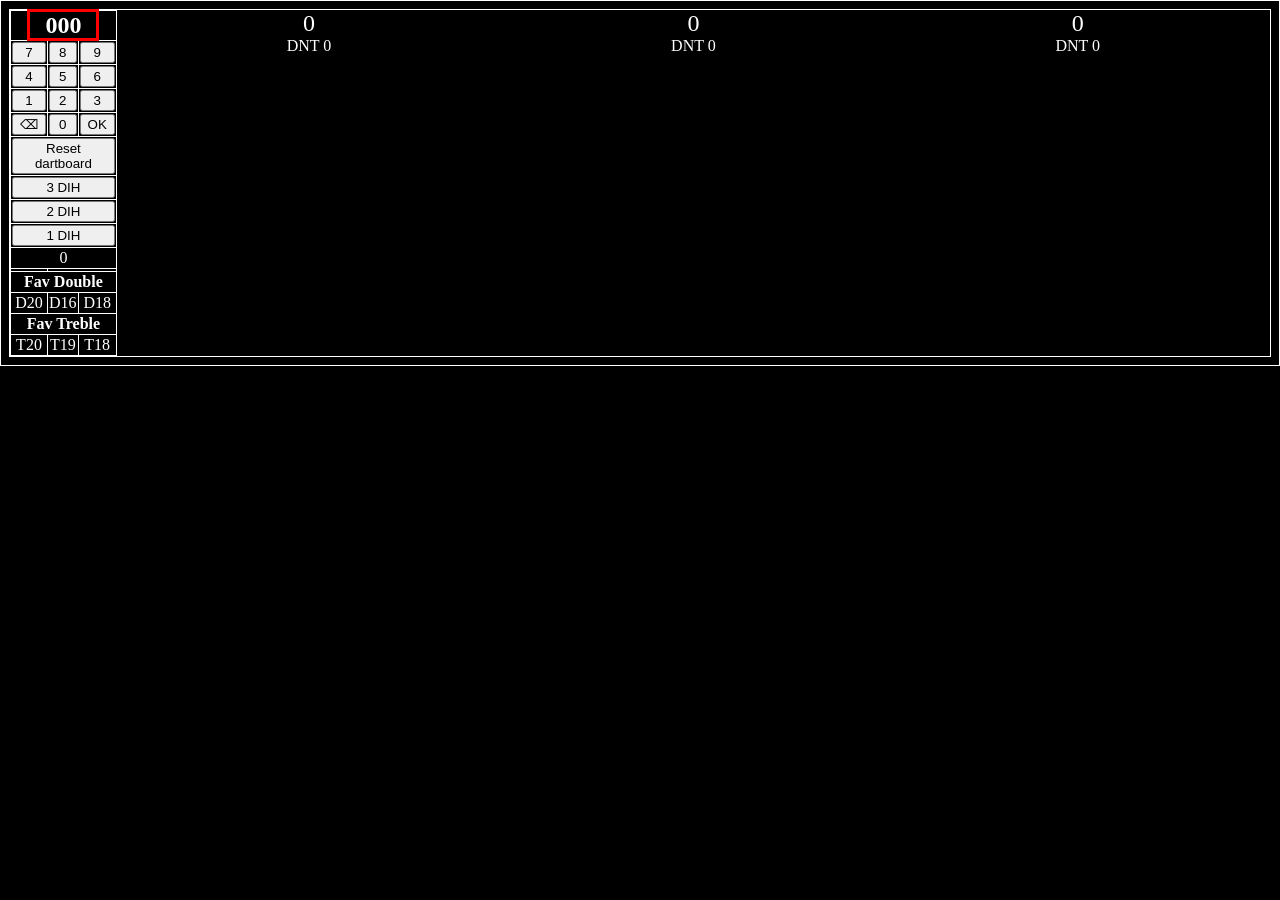
==== index.html @ 611ef543 "init" ====
<!DOCTYPE html>
<html>
	<head>
		<title>Jay's d3 dartboard</title>
		<link rel="stylesheet" type="text/css" href="css/01main.css">
		<script src="d3/d3.min.js"></script>
		<meta charset="utf-8">
		<meta name="viewport" content="width=device-width, initial-scale=0.9">
	</head>

	<body id="bod">
	<!--
		- numpad
		- reset button

		- score display
		- dih display
		- dartboard (3 dih)
		- finTable (3 dih)

		- score display
		- dih display
		- dartboard (2 dih)
		- finTable (2 dih)

		- score display
		- dih display
		- dartboard (1 dih)
		- finTable (1 dih)
	-->

	<!-- -->
		<div class="pageWrapper">
		<!-- flex vertical -->

			<div class="scrWrp" >
			<!-- flex vertical -->

				<table class="numPadTable" id="numpad">
					<tr>
						<th class="np" colspan=3><span class="sb scoreFont" id="sb">000</span></th>
					</tr>

					<tr class="numpad_top" >
						<td><button class="numpad_button" onclick="numPadInput(7)">7</button></td>
						<td><button class="numpad_button" onclick="numPadInput(8)">8</button></td>
						<td><button class="numpad_button" onclick="numPadInput(9)">9</button></td>
					</tr>

					<tr class="numpad_mddl" >
						<td><button class="numpad_button" onclick="numPadInput(4)">4</button></td>
						<td><button class="numpad_button" onclick="numPadInput(5)">5</button></td>
						<td><button class="numpad_button" onclick="numPadInput(6)">6</button></td>
					</tr>

					<tr class="numpad_bttm" >
						<td><button class="numpad_button" onclick="numPadInput(1)">1</button></td>
						<td><button class="numpad_button" onclick="numPadInput(2)">2</button></td>
						<td><button class="numpad_button" onclick="numPadInput(3)">3</button></td>
					</tr>

					<tr class="numpad_last" >
						<td><button class="numpad_button" onclick="numPadInput('d')">&#9003</button></td>
						<td><button class="numpad_button" onclick="numPadInput(0)">0</button></td>
						<td><button class="numpad_button" onclick="getNDPData()" class="getNDP">OK</button></td>
					</tr>

					<tr>
						<td colspan="3">
							<button id="btnShowNormal" onclick="createDBforTarget('mySVGdartBoardDart1'),createDBforTarget('mySVGdartBoardDart2'),createDBforTarget('mySVGdartBoardDart3')"> Reset dartboard</button>
						</td>
					</tr>
					<tr>
						<td colspan="3">
							<button id="btnDart1" class="dihBttn" onclick="setDIH(3)"> 3 DIH </button>

						</td>
					</tr>
					<tr>
						<td colspan="3">
							<button id="btnDart1" class="dihBttn" onclick="setDIH(2)"> 2 DIH </button>
						</td>
					</tr>
					<tr>
						<td colspan="3">
							<button id="btnDart1" class="dihBttn" onclick="setDIH(1)"> 1 DIH </button>
						</td>
					</tr>

					<tr>
						<td colspan="3">
							<span id="scrFinal">0</span>
						</td>
					</tr>

					<tr>
						<td>
							<div>
								<tr>
									<th colspan=3>Fav Double</th>
								</tr>
								<tr>
									<td id=favD1 >Fav Double 1</td>
									<td id=favD2 >Fav Double 2</td>
									<td id=favD3 >Fav Double 3</td>
								</tr>
								<tr>
									<th colspan=3>Fav Treble</th>
								</tr>
								<tr>
									<td id=favT1 >Fav Treble 1</td>
									<td id=favT2 >Fav Treble 2</td>
									<td id=favT3 >Fav Treble 3</td>
								</tr>
							</div>
						</td>
					</tr>

				</table>

			</div>

			<div class="dbWrp">
				<div style="top:1px;">
					<span id="scrBfrDart1" class="scoreFont">0</span>
				</div>
				<div id="mySVGdartBoardDart1"></div>
				<div>
					<span id="segD1">DNT</span>
					<span id="valD1">0</span>
					<span id="scrAftrDart1"></span>
				</div>
				<div id="finTableDart1">
					<table class="finTableDart1"></table>
				</div>
			</div>

			<div class="dbWrp">
				<div style="top:1px;">
					<span id="scrBfrDart2" class="scoreFont">0</span>
				</div>
				<div id="mySVGdartBoardDart2"></div>
				<div>
					<span id="segD2">DNT</span>
					<span id="valD2">0</span>
					<span id="scrAftrDart2"></span>
				</div>
				<div id="finTableDart2">
					<table class="finTableDart2"></table>
				</div>
			</div>

			<div class="dbWrp">
				<div style="top:1px;">
					<span id="scrBfrDart3" class="scoreFont">0</span>
				</div>
				<div id="mySVGdartBoardDart3"></div>
				<div>
					<span id="segD3">DNT</span>
					<span id="valD3">0</span>
					<span id="scrAftrDart3"></span>
				</div>
				<div id="finTableDart3">
					<table class="finTableDart1"></table>
				</div>
			</div>

			<div id="msgCenter"></div>

		</div>

	</body>

</html>

<script type="text/javascript">
	let lr = '\n' ;

	const colorPairs =  [
		{ c1:"#FF00FF", c2: "#FF00FF" },
		{ c1:"#FF6633", c2: "#FF6633" },
		{ c1:"#FF9966", c2: "#FF9966" },
		{ c1:"#0066FF", c2: "#0066FF" },
		{ c1:"#00CCFF", c2: "#00CCFF" }
	];

	const dartColors = [
		"inherit",
		"#6600FF",
		"#6633FF",
		"#6666FF"
	];

	const ndpSeg = {
		SegId: "",
		NextDartsNeeded: 9,
		ScoreAfterDart: 501,
		NewColor: "#000000"
	}

	const favDbls = [
		{ seg:"D20", val: 40, favWeight:40 },
		{ seg:"D16", val: 32, favWeight:35 },
		{ seg:"D18", val: 36, favWeight:25 }
	];

	document.getElementById( 'favD1' ).innerText = favDbls[0].seg ;
	document.getElementById( 'favD2' ).innerText = favDbls[1].seg ;
	document.getElementById( 'favD3' ).innerText = favDbls[2].seg ;

	const favTrpls = [
		{ seg:"T20", val: 60, favWeight:40 },
		{ seg:"T19", val: 57, favWeight:50 },
		{ seg:"T18", val: 54, favWeight:10 }
	];

	document.getElementById( 'favT1' ).innerText = favTrpls[0].seg ;
	document.getElementById( 'favT2' ).innerText = favTrpls[1].seg ;
	document.getElementById( 'favT3' ).innerText = favTrpls[2].seg ;


	const clrArr = [
		"#006400",  /* DarkGreen	same darts needed 	*/
		"#00FF00",  /* lime			-1 darts needed 	*/
		"#FFAB00",  /* orange		+1 darts needed 	*/
		"#FF0000"   /* red 			bust ! 				*/
	];

	const finTableHdrs = [
		"Diff",
		"Dart 1",
		"Dart 2",
		"Dart 3"
	];

	const dbDivs = [
		"mySVGdartBoardDart1",
		"mySVGdartBoardDart2",
		"mySVGdartBoardDart3"
	];

	const scrBfrSpans = [
		'scrBfrDart1',
		'scrBfrDart2',
		'scrBfrDart3',
		'scrFinal'
	];

	const finTableIds = [
		'finTableDart0',
		'finTableDart1',
		'finTableDart2',
		'finTableDart3'
	];

	let ndpSegArray = [];
	let scores = [] ;
	let jsonSegArr = [] ;

	let numpadDiv 		= d3.select('#numpad') ;
	let cnst_SB_Element = document.getElementById('sb') ;
	let mySvgMsgCntr 	= d3.select("#msgCenter") ;
	let curMsgArr 		= d3.selectAll(".dbMsgGrp") ;

	cnst_SB = ()=>{ return parseInt( cnst_SB_Element.innerText ); }
	let dbSize 	= 300 ;
	let bodSize = document.getElementById("bod").offsetWidth ;
	if( parseInt(bodSize/4)){dbSize=parseInt(bodSize/4); }
	console.log( "bodSize:", bodSize, "dbSize:", dbSize, "dbSizeCalc:", parseInt( bodSize / 4 ) ) ;

	getDartVal = (dartNr)=>{
		let dvElements = [ "NA", "valD1", "valD2", "valD3" ] ;
		return parseInt( document.getElementById( dvElements[dartNr] ).innerText );
	}

	getSegVal = (dartNr)=>{
		let dvElements = [ "NA", "segD1", "segD2", "segD3" ] ;
		return document.getElementById( dvElements[dartNr] ).innerText;
	}

	getSBs = (dartNr)=>{
		return parseInt( document.getElementById( scrBfrSpans[dartNr] ).innerText ) ;
	}

	let scoresArrJsonPath 	= "data/scores.json" ;
	let segArrJsonPath 		= "data/jsonDartBoard102.json" ;

</script>

<script src="js/loadJsons.js"></script>

<script type="text/javascript">
	const allPromise = 	Promise.all([ getSegArrData(), getScoresData() ]) ;
	allPromise.then(
		( values )=>{
			jsonSegArr 	= values[0] ;
			scores 		= values[1] ;
			console.log(
				"allPromise.then >",
				"--values: ", 		values.length,
				"--jsonSegArr: ", 	jsonSegArr.length,
				"--scores: ", 		scores.length
	);})
	.catch(
		( error )=>{ console.log(error); }
	);

	segArrayMultiFilter = ( segMulti = 2 )=>{
		let fltrdArr = [];
		for(s=0;s<jsonSegArr.length;s++){ if( parseInt( jsonSegArr[s].SegMulti ) == segMulti ){ fltrdArr.push( jsonSegArr[s] );} }
		return fltrdArr ;
		/* console.log("segArrayMultiFilter| segMulti: ", segMulti, "fltrdArr: ", fltrdArr.length ) ; */
	}


</script>

<script src="js/dartBoard.js"></script>
<script src="js/ndp.js"></script>
<script src="js/allFinishes.js"></script>

<script type="text/javascript">
	updateScores = ()=>{
		// scrBfrSpans
		d1SB 	= cnst_SB() 	;
		d1val 	= getDartVal(1) ;
		document.getElementById( scrBfrSpans[0] ).innerText = d1SB.toString() ;

		d2SB 	= d1SB - d1val ;
		d2val 	= getDartVal(2) ;
		document.getElementById( scrBfrSpans[1] ).innerText = d2SB.toString() ;

		d3SB 	= d2SB - d2val ;
		d3val 	= getDartVal(3) ;
		document.getElementById( scrBfrSpans[2] ).innerText = d3SB.toString() ;

		dfinal = d3SB - d3val ;
		document.getElementById( scrBfrSpans[3] ).innerText = dfinal.toString() ;

		console.log("updateScores: 1: --SB: ", d1SB, "--val: ", d1val ) ;
		console.log("updateScores: 2: --SB: ", d2SB, "--val: ", d2val ) ;
		console.log("updateScores: 3: --SB: ", d3SB, "--val: ", d3val ) ;
		console.log("updateScores: final: --dfinal: ", dfinal ) ;
		loopThreeDarts(dfinal) ;
	}


</script>

<!--
	<div class="finBtnWrp">
		<button id="btnFinLstAll" onclick="makeFinList()"> Show finishes using favorite Doubles</button>
		<button id="btnFinLstFav" onclick="pathWithFav()"> Show finishes using favorite Triples</button>
	</div>
-->
---- css/01main.css ----
root,html,body,table, thead, tbody, tr, th, td{
	border: 			1px solid #FFFFFF !important;
	border-collapse: 	collapse !important;
	color: 				#FFFFFF !important;
	background-color: 	#000000 !important;
}

.biggerFont{ font-size: 0.75rem; 	}
.scoreFont{ font-size: 1.5rem; 		}

.pageWrapper{ 
	display: flex; 
	flex-direction: row; 
	text-align: center;
}

.scrWrp{ background-color: #000000; }

.scr_lbl{ 
	color: #FFFFFF;
	font-weight: bold;
}

#sb{ 
	color: #FFFFFF;
	font-weight: bold;
	text-align: center;
	border: 3px solid red;
	width: 100%;
	padding: 0px 15px 0px 15px;
}

.numPadTable{ 
	/* 
		height: 60%; 
		width: 100%; 
	*/
	z-index: 99; 
}

.numPadTable span{ 
	color: #FFFFFF;
	width: 100%;
	text-align: center;
}

.numPadTable td{ text-align: center; }

.numpad_button{ 
	height: 100%; 
	width: 100%; 
}

.dihBttn{
	height: 100%; 
	width: 100%; 	
}

.dbWrp{ 
	width: 45%; 
	min-width: 225px;
	height: 40%;
	min-height: 225px;
	margin-right: 0;
}

#mySVGdartBoard{ 
	width: 40%; 
	min-width: 200px;
	height: 40%;
	min-height: 200px;
	margin-right: 0;
}


.finTable > tr > td{
	background-color: #000000 !important;
	color: #FFFFFF !important;
}


/* 
	.finBtnWrp{ display: none; }
	#msgCenter{ display: none; }
	.dart1{	fill: "#6600FF";}
	.dart2{	fill: "#6633FF";}
	.dart3{	fill: "#6666FF";}
*/

#finTableDart1,#finTableDart2,#finTableDart3{
	margin-right: auto;
	margin-left: 33%;
}
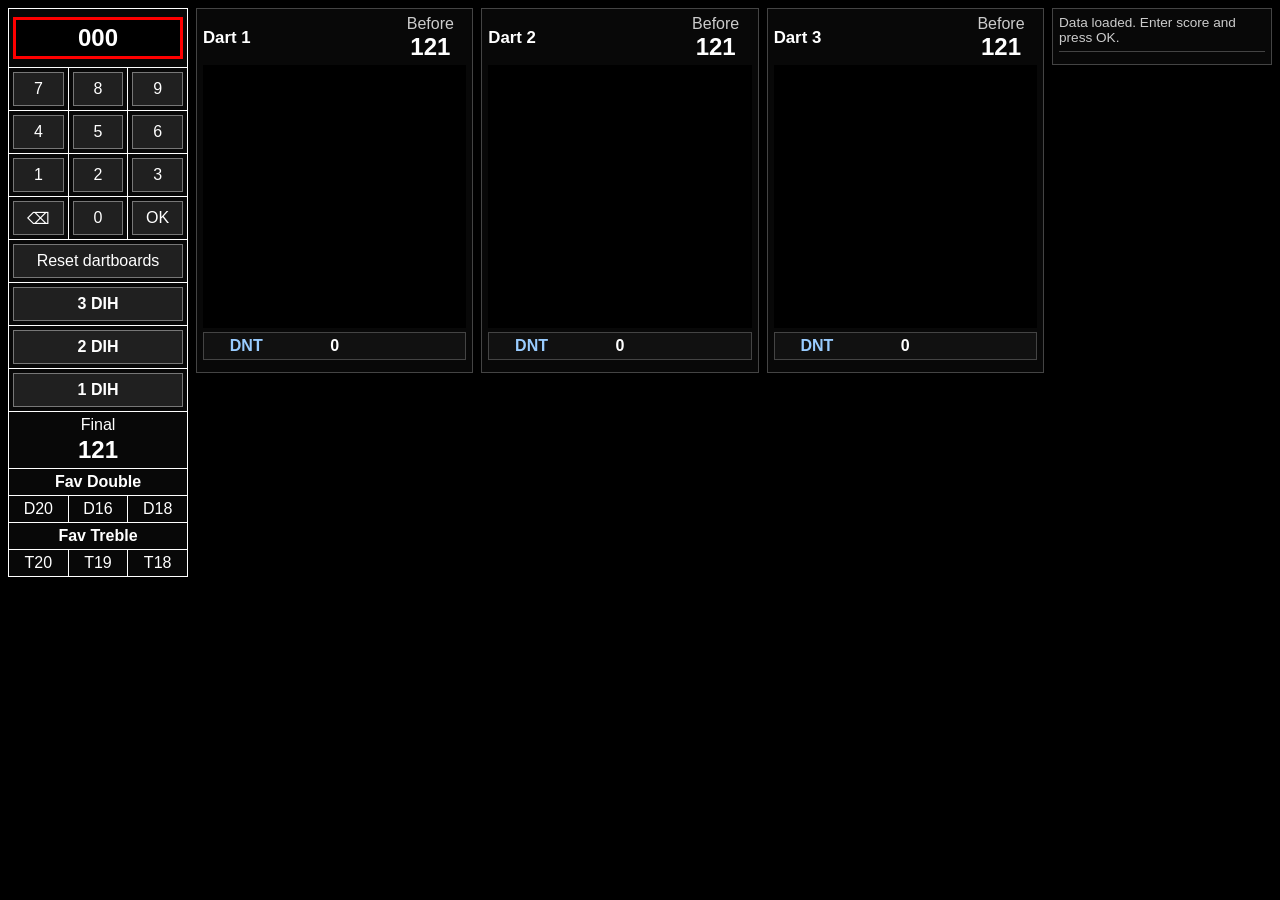
==== commit caaf1de6: "re-init for new AI assisted version" ====
--- a/index.html
+++ b/index.html
@@ -1,355 +1,173 @@
 <!DOCTYPE html>
-<html>
+<html lang = "en">
 	<head>
-		<title>Jay's d3 dartboard</title>
-		<link rel="stylesheet" type="text/css" href="css/01main.css">
-		<script src="d3/d3.min.js"></script>
-		<meta charset="utf-8">
-		<meta name="viewport" content="width=device-width, initial-scale=0.9">
+		<meta charset = "utf-8">
+		<meta name = "viewport" content = "width=device-width, initial-scale=1.0">
+		<title>DFC 1.0.1</title>
+		<!-- 2026-06-02 19h00 -->
+		<link rel = "stylesheet" type = "text/css" href = "DFC.css">
+		<script src = "appState.js" defer></script>
+		<script src = "checkoutEngine.js" defer></script>
+		<script src = "svgDartBoard.js" defer></script>
+		<script src = "ui.js" defer></script>
 	</head>
 
-	<body id="bod">
-	<!--
-		- numpad
-		- reset button
+	<body id = "pageBody">
+		<main class = "pageWrapper">
+			<section class = "controlPanel" aria-label = "Score controls">
+				<table class = "numPadTable" id = "numPad">
+					<thead>
+						<tr>
+							<th class = "scoreCell" colspan = "3">
+								<span class = "scoreFont" id = "scoreDisplay">000</span>
+							</th>
+						</tr>
+					</thead>
 
-		- score display
-		- dih display
-		- dartboard (3 dih)
-		- finTable (3 dih)
+					<tbody>
+						<tr>
+							<td><button class = "numPadButton" type = "button" data-numpad-value = "7">7</button></td>
+							<td><button class = "numPadButton" type = "button" data-numpad-value = "8">8</button></td>
+							<td><button class = "numPadButton" type = "button" data-numpad-value = "9">9</button></td>
+						</tr>
 
-		- score display
-		- dih display
-		- dartboard (2 dih)
-		- finTable (2 dih)
+						<tr>
+							<td><button class = "numPadButton" type = "button" data-numpad-value = "4">4</button></td>
+							<td><button class = "numPadButton" type = "button" data-numpad-value = "5">5</button></td>
+							<td><button class = "numPadButton" type = "button" data-numpad-value = "6">6</button></td>
+						</tr>
 
-		- score display
-		- dih display
-		- dartboard (1 dih)
-		- finTable (1 dih)
-	-->
+						<tr>
+							<td><button class = "numPadButton" type = "button" data-numpad-value = "1">1</button></td>
+							<td><button class = "numPadButton" type = "button" data-numpad-value = "2">2</button></td>
+							<td><button class = "numPadButton" type = "button" data-numpad-value = "3">3</button></td>
+						</tr>
 
-	<!-- -->
-		<div class="pageWrapper">
-		<!-- flex vertical -->
+						<tr>
+							<td><button class = "numPadButton" type = "button" data-numpad-value = "delete">&#9003;</button></td>
+							<td><button class = "numPadButton" type = "button" data-numpad-value = "0">0</button></td>
+							<td><button class = "numPadButton" type = "button" id = "btnScoreOk">OK</button></td>
+						</tr>
 
-			<div class="scrWrp" >
-			<!-- flex vertical -->
+						<tr>
+							<td colspan = "3">
+								<button class = "wideButton" type = "button" id = "btnResetBoards">Reset dartboards</button>
+							</td>
+						</tr>
 
-				<table class="numPadTable" id="numpad">
-					<tr>
-						<th class="np" colspan=3><span class="sb scoreFont" id="sb">000</span></th>
-					</tr>
+						<tr>
+							<td colspan = "3">
+								<button class = "wideButton dihButton" type = "button" id = "btnDih3" data-dih = "3">3 DIH</button>
+							</td>
+						</tr>
 
-					<tr class="numpad_top" >
-						<td><button class="numpad_button" onclick="numPadInput(7)">7</button></td>
-						<td><button class="numpad_button" onclick="numPadInput(8)">8</button></td>
-						<td><button class="numpad_button" onclick="numPadInput(9)">9</button></td>
-					</tr>
+						<tr>
+							<td colspan = "3">
+								<button class = "wideButton dihButton" type = "button" id = "btnDih2" data-dih = "2">2 DIH</button>
+							</td>
+						</tr>
 
-					<tr class="numpad_mddl" >
-						<td><button class="numpad_button" onclick="numPadInput(4)">4</button></td>
-						<td><button class="numpad_button" onclick="numPadInput(5)">5</button></td>
-						<td><button class="numpad_button" onclick="numPadInput(6)">6</button></td>
-					</tr>
+						<tr>
+							<td colspan = "3">
+								<button class = "wideButton dihButton" type = "button" id = "btnDih1" data-dih = "1">1 DIH</button>
+							</td>
+						</tr>
 
-					<tr class="numpad_bttm" >
-						<td><button class="numpad_button" onclick="numPadInput(1)">1</button></td>
-						<td><button class="numpad_button" onclick="numPadInput(2)">2</button></td>
-						<td><button class="numpad_button" onclick="numPadInput(3)">3</button></td>
-					</tr>
+						<tr>
+							<td colspan = "3">
+								<div class = "finalScoreBox">
+									<span>Final</span>
+									<span class = "scoreFont" id = "scoreFinal">0</span>
+								</div>
+							</td>
+						</tr>
 
-					<tr class="numpad_last" >
-						<td><button class="numpad_button" onclick="numPadInput('d')">&#9003</button></td>
-						<td><button class="numpad_button" onclick="numPadInput(0)">0</button></td>
-						<td><button class="numpad_button" onclick="getNDPData()" class="getNDP">OK</button></td>
-					</tr>
+						<tr>
+							<th colspan = "3">Fav Double</th>
+						</tr>
 
-					<tr>
-						<td colspan="3">
-							<button id="btnShowNormal" onclick="createDBforTarget('mySVGdartBoardDart1'),createDBforTarget('mySVGdartBoardDart2'),createDBforTarget('mySVGdartBoardDart3')"> Reset dartboard</button>
-						</td>
-					</tr>
-					<tr>
-						<td colspan="3">
-							<button id="btnDart1" class="dihBttn" onclick="setDIH(3)"> 3 DIH </button>
+						<tr>
+							<td id = "favD1">D20</td>
+							<td id = "favD2">D16</td>
+							<td id = "favD3">D18</td>
+						</tr>
 
-						</td>
-					</tr>
-					<tr>
-						<td colspan="3">
-							<button id="btnDart1" class="dihBttn" onclick="setDIH(2)"> 2 DIH </button>
-						</td>
-					</tr>
-					<tr>
-						<td colspan="3">
-							<button id="btnDart1" class="dihBttn" onclick="setDIH(1)"> 1 DIH </button>
-						</td>
-					</tr>
+						<tr>
+							<th colspan = "3">Fav Treble</th>
+						</tr>
 
-					<tr>
-						<td colspan="3">
-							<span id="scrFinal">0</span>
-						</td>
-					</tr>
+						<tr>
+							<td id = "favT1">T20</td>
+							<td id = "favT2">T19</td>
+							<td id = "favT3">T18</td>
+						</tr>
+					</tbody>
+				</table>
+			</section>
 
-					<tr>
-						<td>
-							<div>
-								<tr>
-									<th colspan=3>Fav Double</th>
-								</tr>
-								<tr>
-									<td id=favD1 >Fav Double 1</td>
-									<td id=favD2 >Fav Double 2</td>
-									<td id=favD3 >Fav Double 3</td>
-								</tr>
-								<tr>
-									<th colspan=3>Fav Treble</th>
-								</tr>
-								<tr>
-									<td id=favT1 >Fav Treble 1</td>
-									<td id=favT2 >Fav Treble 2</td>
-									<td id=favT3 >Fav Treble 3</td>
-								</tr>
-							</div>
-						</td>
-					</tr>
+			<section class = "boardsPanel" aria-label = "Dartboards">
+				<article class = "dartBoardCard" id = "dartCard1" data-dart-index = "0">
+					<header class = "dartBoardHeader">
+						<h2>Dart 1</h2>
+						<div class = "scoreBeforeBox">
+							<span>Before</span>
+							<span class = "scoreFont" id = "scoreBeforeDart1">0</span>
+						</div>
+					</header>
 
-				</table>
+					<div class = "dartBoardTarget" id = "dartBoard1" aria-label = "Dartboard for dart 1"></div>
 
-			</div>
+					<div class = "dartResultLine">
+						<span class = "segmentLabel" id = "segmentDart1">DNT</span>
+						<span class = "segmentValue" id = "valueDart1">0</span>
+						<span class = "scoreAfter" id = "scoreAfterDart1"></span>
+					</div>
 
-			<div class="dbWrp">
-				<div style="top:1px;">
-					<span id="scrBfrDart1" class="scoreFont">0</span>
-				</div>
-				<div id="mySVGdartBoardDart1"></div>
-				<div>
-					<span id="segD1">DNT</span>
-					<span id="valD1">0</span>
-					<span id="scrAftrDart1"></span>
-				</div>
-				<div id="finTableDart1">
-					<table class="finTableDart1"></table>
-				</div>
-			</div>
+					<div class = "finishTableWrapper" id = "finishTableDart1"></div>
+				</article>
 
-			<div class="dbWrp">
-				<div style="top:1px;">
-					<span id="scrBfrDart2" class="scoreFont">0</span>
-				</div>
-				<div id="mySVGdartBoardDart2"></div>
-				<div>
-					<span id="segD2">DNT</span>
-					<span id="valD2">0</span>
-					<span id="scrAftrDart2"></span>
-				</div>
-				<div id="finTableDart2">
-					<table class="finTableDart2"></table>
-				</div>
-			</div>
+				<article class = "dartBoardCard" id = "dartCard2" data-dart-index = "1">
+					<header class = "dartBoardHeader">
+						<h2>Dart 2</h2>
+						<div class = "scoreBeforeBox">
+							<span>Before</span>
+							<span class = "scoreFont" id = "scoreBeforeDart2">0</span>
+						</div>
+					</header>
 
-			<div class="dbWrp">
-				<div style="top:1px;">
-					<span id="scrBfrDart3" class="scoreFont">0</span>
-				</div>
-				<div id="mySVGdartBoardDart3"></div>
-				<div>
-					<span id="segD3">DNT</span>
-					<span id="valD3">0</span>
-					<span id="scrAftrDart3"></span>
-				</div>
-				<div id="finTableDart3">
-					<table class="finTableDart1"></table>
-				</div>
-			</div>
+					<div class = "dartBoardTarget" id = "dartBoard2" aria-label = "Dartboard for dart 2"></div>
 
-			<div id="msgCenter"></div>
+					<div class = "dartResultLine">
+						<span class = "segmentLabel" id = "segmentDart2">DNT</span>
+						<span class = "segmentValue" id = "valueDart2">0</span>
+						<span class = "scoreAfter" id = "scoreAfterDart2"></span>
+					</div>
 
-		</div>
+					<div class = "finishTableWrapper" id = "finishTableDart2"></div>
+				</article>
 
+				<article class = "dartBoardCard" id = "dartCard3" data-dart-index = "2">
+					<header class = "dartBoardHeader">
+						<h2>Dart 3</h2>
+						<div class = "scoreBeforeBox">
+							<span>Before</span>
+							<span class = "scoreFont" id = "scoreBeforeDart3">0</span>
+						</div>
+					</header>
+
+					<div class = "dartBoardTarget" id = "dartBoard3" aria-label = "Dartboard for dart 3"></div>
+
+					<div class = "dartResultLine">
+						<span class = "segmentLabel" id = "segmentDart3">DNT</span>
+						<span class = "segmentValue" id = "valueDart3">0</span>
+						<span class = "scoreAfter" id = "scoreAfterDart3"></span>
+					</div>
+
+					<div class = "finishTableWrapper" id = "finishTableDart3"></div>
+				</article>
+			</section>
+
+			<section class = "messagePanel" id = "messagePanel" aria-label = "Messages"></section>
+		</main>
 	</body>
-
-</html>
-
-<script type="text/javascript">
-	let lr = '\n' ;
-
-	const colorPairs =  [
-		{ c1:"#FF00FF", c2: "#FF00FF" },
-		{ c1:"#FF6633", c2: "#FF6633" },
-		{ c1:"#FF9966", c2: "#FF9966" },
-		{ c1:"#0066FF", c2: "#0066FF" },
-		{ c1:"#00CCFF", c2: "#00CCFF" }
-	];
-
-	const dartColors = [
-		"inherit",
-		"#6600FF",
-		"#6633FF",
-		"#6666FF"
-	];
-
-	const ndpSeg = {
-		SegId: "",
-		NextDartsNeeded: 9,
-		ScoreAfterDart: 501,
-		NewColor: "#000000"
-	}
-
-	const favDbls = [
-		{ seg:"D20", val: 40, favWeight:40 },
-		{ seg:"D16", val: 32, favWeight:35 },
-		{ seg:"D18", val: 36, favWeight:25 }
-	];
-
-	document.getElementById( 'favD1' ).innerText = favDbls[0].seg ;
-	document.getElementById( 'favD2' ).innerText = favDbls[1].seg ;
-	document.getElementById( 'favD3' ).innerText = favDbls[2].seg ;
-
-	const favTrpls = [
-		{ seg:"T20", val: 60, favWeight:40 },
-		{ seg:"T19", val: 57, favWeight:50 },
-		{ seg:"T18", val: 54, favWeight:10 }
-	];
-
-	document.getElementById( 'favT1' ).innerText = favTrpls[0].seg ;
-	document.getElementById( 'favT2' ).innerText = favTrpls[1].seg ;
-	document.getElementById( 'favT3' ).innerText = favTrpls[2].seg ;
-
-
-	const clrArr = [
-		"#006400",  /* DarkGreen	same darts needed 	*/
-		"#00FF00",  /* lime			-1 darts needed 	*/
-		"#FFAB00",  /* orange		+1 darts needed 	*/
-		"#FF0000"   /* red 			bust ! 				*/
-	];
-
-	const finTableHdrs = [
-		"Diff",
-		"Dart 1",
-		"Dart 2",
-		"Dart 3"
-	];
-
-	const dbDivs = [
-		"mySVGdartBoardDart1",
-		"mySVGdartBoardDart2",
-		"mySVGdartBoardDart3"
-	];
-
-	const scrBfrSpans = [
-		'scrBfrDart1',
-		'scrBfrDart2',
-		'scrBfrDart3',
-		'scrFinal'
-	];
-
-	const finTableIds = [
-		'finTableDart0',
-		'finTableDart1',
-		'finTableDart2',
-		'finTableDart3'
-	];
-
-	let ndpSegArray = [];
-	let scores = [] ;
-	let jsonSegArr = [] ;
-
-	let numpadDiv 		= d3.select('#numpad') ;
-	let cnst_SB_Element = document.getElementById('sb') ;
-	let mySvgMsgCntr 	= d3.select("#msgCenter") ;
-	let curMsgArr 		= d3.selectAll(".dbMsgGrp") ;
-
-	cnst_SB = ()=>{ return parseInt( cnst_SB_Element.innerText ); }
-	let dbSize 	= 300 ;
-	let bodSize = document.getElementById("bod").offsetWidth ;
-	if( parseInt(bodSize/4)){dbSize=parseInt(bodSize/4); }
-	console.log( "bodSize:", bodSize, "dbSize:", dbSize, "dbSizeCalc:", parseInt( bodSize / 4 ) ) ;
-
-	getDartVal = (dartNr)=>{
-		let dvElements = [ "NA", "valD1", "valD2", "valD3" ] ;
-		return parseInt( document.getElementById( dvElements[dartNr] ).innerText );
-	}
-
-	getSegVal = (dartNr)=>{
-		let dvElements = [ "NA", "segD1", "segD2", "segD3" ] ;
-		return document.getElementById( dvElements[dartNr] ).innerText;
-	}
-
-	getSBs = (dartNr)=>{
-		return parseInt( document.getElementById( scrBfrSpans[dartNr] ).innerText ) ;
-	}
-
-	let scoresArrJsonPath 	= "data/scores.json" ;
-	let segArrJsonPath 		= "data/jsonDartBoard102.json" ;
-
-</script>
-
-<script src="js/loadJsons.js"></script>
-
-<script type="text/javascript">
-	const allPromise = 	Promise.all([ getSegArrData(), getScoresData() ]) ;
-	allPromise.then(
-		( values )=>{
-			jsonSegArr 	= values[0] ;
-			scores 		= values[1] ;
-			console.log(
-				"allPromise.then >",
-				"--values: ", 		values.length,
-				"--jsonSegArr: ", 	jsonSegArr.length,
-				"--scores: ", 		scores.length
-	);})
-	.catch(
-		( error )=>{ console.log(error); }
-	);
-
-	segArrayMultiFilter = ( segMulti = 2 )=>{
-		let fltrdArr = [];
-		for(s=0;s<jsonSegArr.length;s++){ if( parseInt( jsonSegArr[s].SegMulti ) == segMulti ){ fltrdArr.push( jsonSegArr[s] );} }
-		return fltrdArr ;
-		/* console.log("segArrayMultiFilter| segMulti: ", segMulti, "fltrdArr: ", fltrdArr.length ) ; */
-	}
-
-
-</script>
-
-<script src="js/dartBoard.js"></script>
-<script src="js/ndp.js"></script>
-<script src="js/allFinishes.js"></script>
-
-<script type="text/javascript">
-	updateScores = ()=>{
-		// scrBfrSpans
-		d1SB 	= cnst_SB() 	;
-		d1val 	= getDartVal(1) ;
-		document.getElementById( scrBfrSpans[0] ).innerText = d1SB.toString() ;
-
-		d2SB 	= d1SB - d1val ;
-		d2val 	= getDartVal(2) ;
-		document.getElementById( scrBfrSpans[1] ).innerText = d2SB.toString() ;
-
-		d3SB 	= d2SB - d2val ;
-		d3val 	= getDartVal(3) ;
-		document.getElementById( scrBfrSpans[2] ).innerText = d3SB.toString() ;
-
-		dfinal = d3SB - d3val ;
-		document.getElementById( scrBfrSpans[3] ).innerText = dfinal.toString() ;
-
-		console.log("updateScores: 1: --SB: ", d1SB, "--val: ", d1val ) ;
-		console.log("updateScores: 2: --SB: ", d2SB, "--val: ", d2val ) ;
-		console.log("updateScores: 3: --SB: ", d3SB, "--val: ", d3val ) ;
-		console.log("updateScores: final: --dfinal: ", dfinal ) ;
-		loopThreeDarts(dfinal) ;
-	}
-
-
-</script>
-
-<!--
-	<div class="finBtnWrp">
-		<button id="btnFinLstAll" onclick="makeFinList()"> Show finishes using favorite Doubles</button>
-		<button id="btnFinLstFav" onclick="pathWithFav()"> Show finishes using favorite Triples</button>
-	</div>
--->+</html>
--- a/DFC.css
+++ b/DFC.css
@@ -0,0 +1,381 @@
+/* =============================================================================
+	DFC.css
+	Version 1.0.1
+	2026-06-02 19h00
+============================================================================= */
+
+:root{
+	--page-bg: #000000;
+	--panel-bg: #080808;
+	--panel-bg-alt: #111111;
+	--text-main: #FFFFFF;
+	--text-soft: #CCCCCC;
+	--line-main: #FFFFFF;
+	--line-soft: #444444;
+	--button-bg: #202020;
+	--button-bg-hover: #303030;
+	--button-border: #777777;
+	--score-border: #FF0000;
+	--accent-blue: #99CCFF;
+	--accent-purple-1: #6600FF;
+	--accent-purple-2: #6633FF;
+	--accent-purple-3: #6666FF;
+	--danger: #FF0000;
+}
+
+*{
+	box-sizing: border-box;
+}
+
+html,
+body{
+	min-height: 100%;
+	margin: 0;
+	padding: 0;
+	background-color: var(--page-bg);
+	color: var(--text-main);
+	font-family: Arial, Helvetica, sans-serif;
+}
+
+body{
+	overflow-x: auto;
+}
+
+button{
+	font: inherit;
+	color: var(--text-main);
+	background-color: var(--button-bg);
+	border: 1px solid var(--button-border);
+	cursor: pointer;
+}
+
+button:hover{
+	background-color: var(--button-bg-hover);
+}
+
+button:active{
+	transform: translateY(1px);
+}
+
+table{
+	border-collapse: collapse;
+	color: var(--text-main);
+	background-color: var(--panel-bg);
+}
+
+th,
+td{
+	border: 1px solid var(--line-main);
+	padding: 4px;
+	text-align: center;
+}
+
+.scoreFont{
+	font-size: 1.5rem;
+	font-weight: bold;
+}
+
+.pageWrapper{
+	display: flex;
+	flex-direction: row;
+	align-items: flex-start;
+	gap: 8px;
+	width: 100%;
+	min-width: 980px;
+	padding: 8px;
+	background-color: var(--page-bg);
+}
+
+/* =============================================================================
+	Control panel
+============================================================================= */
+
+.controlPanel{
+	flex: 0 0 180px;
+	background-color: var(--panel-bg);
+}
+
+.numPadTable{
+	width: 180px;
+	table-layout: fixed;
+	z-index: 99;
+}
+
+.scoreCell{
+	padding: 8px 4px;
+}
+
+#scoreDisplay{
+	display: inline-block;
+	width: 100%;
+	padding: 4px 10px;
+	border: 3px solid var(--score-border);
+	color: var(--text-main);
+	background-color: var(--page-bg);
+	text-align: center;
+}
+
+.numPadButton,
+.wideButton{
+	width: 100%;
+	min-height: 34px;
+}
+
+.numPadButton{
+	font-size: 1rem;
+}
+
+.wideButton{
+	padding: 7px 4px;
+}
+
+.dihButton{
+	font-weight: bold;
+}
+
+.finalScoreBox{
+	display: flex;
+	flex-direction: column;
+	align-items: center;
+	gap: 2px;
+}
+
+#scoreFinal{
+	min-width: 60px;
+}
+
+/* =============================================================================
+	Board layout
+============================================================================= */
+
+.boardsPanel{
+	display: flex;
+	flex-direction: row;
+	align-items: flex-start;
+	gap: 8px;
+	flex: 1 1 auto;
+}
+
+.dartBoardCard{
+	flex: 1 1 0;
+	min-width: 245px;
+	max-width: 430px;
+	background-color: var(--panel-bg);
+	border: 1px solid var(--line-soft);
+	padding: 6px;
+	text-align: center;
+}
+
+.dartBoardHeader{
+	display: flex;
+	flex-direction: row;
+	align-items: center;
+	justify-content: space-between;
+	gap: 6px;
+	min-height: 42px;
+	margin-bottom: 4px;
+}
+
+.dartBoardHeader h2{
+	margin: 0;
+	font-size: 1.05rem;
+	font-weight: bold;
+	color: var(--text-main);
+}
+
+.scoreBeforeBox{
+	display: flex;
+	flex-direction: column;
+	align-items: center;
+	min-width: 72px;
+	color: var(--text-soft);
+}
+
+.scoreBeforeBox .scoreFont{
+	color: var(--text-main);
+}
+
+.dartBoardTarget{
+	width: 100%;
+	aspect-ratio: 1 / 1;
+	min-height: 225px;
+	background-color: #000000;
+}
+
+.dartBoardTarget svg{
+	display: block;
+	width: 100%;
+	height: 100%;
+	background-color: #000000;
+}
+
+.dartBoardTarget path{
+	cursor: pointer;
+}
+
+.dartBoardTarget path:hover{
+	stroke: #FFFFFF;
+	stroke-width: 1;
+}
+
+.dartResultLine{
+	display: grid;
+	grid-template-columns: 1fr 1fr 1fr;
+	align-items: center;
+	gap: 4px;
+	min-height: 28px;
+	margin-top: 4px;
+	border: 1px solid var(--line-soft);
+	background-color: var(--panel-bg-alt);
+}
+
+.segmentLabel,
+.segmentValue,
+.scoreAfter{
+	padding: 4px;
+	font-weight: bold;
+}
+
+.segmentLabel{
+	color: var(--accent-blue);
+}
+
+.segmentValue{
+	color: var(--text-main);
+}
+
+.scoreAfter{
+	color: var(--text-soft);
+}
+
+/* =============================================================================
+	Finish tables
+============================================================================= */
+
+.finishTableWrapper{
+	margin-top: 6px;
+	overflow-x: auto;
+}
+
+.finishTableWrapper table{
+	width: 100%;
+	font-size: 0.85rem;
+}
+
+.finishTableWrapper th,
+.finishTableWrapper td{
+	padding: 3px 4px;
+	border-color: var(--line-soft);
+}
+
+.finishTableWrapper th{
+	background-color: var(--panel-bg-alt);
+	color: var(--text-main);
+}
+
+.finishTableWrapper td{
+	background-color: var(--page-bg);
+	color: var(--text-main);
+}
+
+/* =============================================================================
+	Messages
+============================================================================= */
+
+.messagePanel{
+	flex: 0 0 220px;
+	min-height: 40px;
+	max-height: 90vh;
+	overflow-y: auto;
+	background-color: var(--panel-bg);
+	border: 1px solid var(--line-soft);
+	padding: 6px;
+	color: var(--text-soft);
+	font-size: 0.85rem;
+}
+
+.messagePanel:empty{
+	display: none;
+}
+
+.messageLine{
+	margin-bottom: 6px;
+	padding-bottom: 6px;
+	border-bottom: 1px solid var(--line-soft);
+}
+
+/* =============================================================================
+	Selection states
+============================================================================= */
+
+.dartBoardCard[data-selected = "true"]{
+	border-color: var(--accent-blue);
+}
+
+.dart1Selected{
+	fill: var(--accent-purple-1) !important;
+}
+
+.dart2Selected{
+	fill: var(--accent-purple-2) !important;
+}
+
+.dart3Selected{
+	fill: var(--accent-purple-3) !important;
+}
+
+.isHidden{
+	display: none !important;
+}
+
+/* =============================================================================
+	Responsive
+============================================================================= */
+
+@media (max-width: 1100px){
+	.pageWrapper{
+		min-width: 0;
+		flex-wrap: wrap;
+	}
+
+	.controlPanel{
+		flex: 0 0 180px;
+	}
+
+	.boardsPanel{
+		flex: 1 1 calc(100% - 200px);
+	}
+
+	.messagePanel{
+		flex: 1 1 100%;
+	}
+}
+
+@media (max-width: 760px){
+	.pageWrapper{
+		flex-direction: column;
+	}
+
+	.controlPanel,
+	.numPadTable{
+		width: 100%;
+	}
+
+	.controlPanel{
+		flex: 0 0 auto;
+	}
+
+	.boardsPanel{
+		flex-direction: column;
+		width: 100%;
+	}
+
+	.dartBoardCard{
+		width: 100%;
+		max-width: none;
+	}
+
+	.messagePanel{
+		width: 100%;
+	}
+}
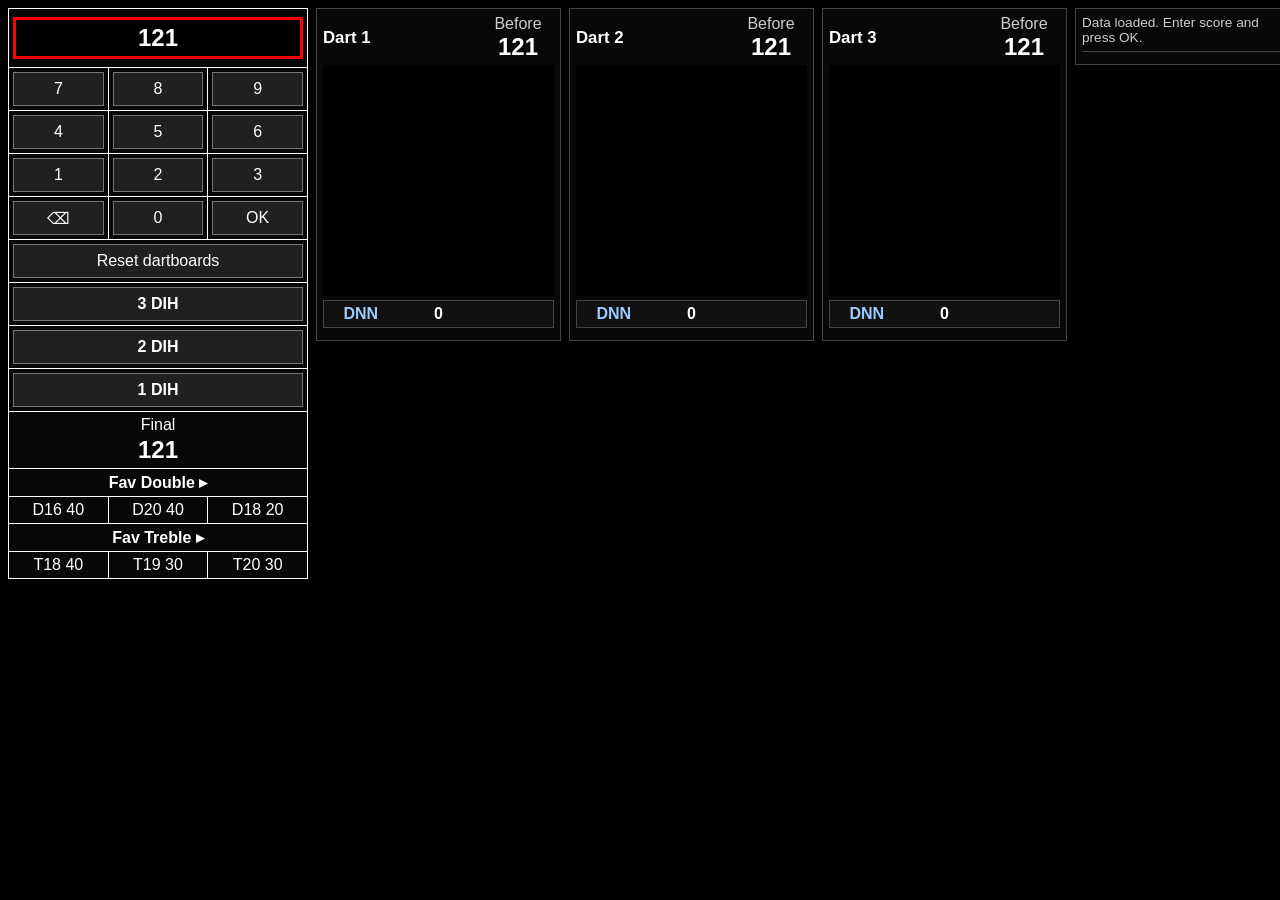
==== commit cb45f014: "Version 1.0.3 clean up #2" ====
--- a/index.html
+++ b/index.html
@@ -3,13 +3,13 @@
 	<head>
 		<meta charset = "utf-8">
 		<meta name = "viewport" content = "width=device-width, initial-scale=1.0">
-		<title>DFC 1.0.1</title>
-		<!-- 2026-06-02 19h00 -->
+		<title>DFC 1.0.3</title>
+		<!-- Version 1.0.3 2026-06-05 17h00 -->
 		<link rel = "stylesheet" type = "text/css" href = "DFC.css">
 		<script src = "appState.js" defer></script>
 		<script src = "checkoutEngine.js" defer></script>
 		<script src = "svgDartBoard.js" defer></script>
-		<script src = "ui.js" defer></script>
+		<script src = "UI.js" defer></script>
 	</head>
 
 	<body id = "pageBody">
--- a/DFC.css
+++ b/DFC.css
@@ -1,8 +1,9 @@
-/* =============================================================================
-	DFC.css
-	Version 1.0.1
-	2026-06-02 19h00
-============================================================================= */
+/* 
+=============================================================================
+DFC.css
+Version 1.0.3 2026-06-05 17h00
+============================================================================= 
+*/
 
 :root{
 	--page-bg: #000000;
@@ -23,12 +24,8 @@
 	--danger: #FF0000;
 }
 
-*{
-	box-sizing: border-box;
-}
-
-html,
-body{
+*{	box-sizing: border-box;}
+html,body{
 	min-height: 100%;
 	margin: 0;
 	padding: 0;
@@ -36,11 +33,7 @@
 	color: var(--text-main);
 	font-family: Arial, Helvetica, sans-serif;
 }
-
-body{
-	overflow-x: auto;
-}
-
+body{overflow-x: auto;}
 button{
 	font: inherit;
 	color: var(--text-main);
@@ -48,33 +41,11 @@
 	border: 1px solid var(--button-border);
 	cursor: pointer;
 }
-
-button:hover{
-	background-color: var(--button-bg-hover);
-}
-
-button:active{
-	transform: translateY(1px);
-}
-
-table{
-	border-collapse: collapse;
-	color: var(--text-main);
-	background-color: var(--panel-bg);
-}
-
-th,
-td{
-	border: 1px solid var(--line-main);
-	padding: 4px;
-	text-align: center;
-}
-
-.scoreFont{
-	font-size: 1.5rem;
-	font-weight: bold;
-}
-
+button:hover{	background-color: var(--button-bg-hover);}
+button:active{	transform: translateY(1px);}
+table{ border-collapse: collapse; color: var(--text-main); background-color: var(--panel-bg); }
+th, td{	border: 1px solid var(--line-main); padding: 4px; text-align: center; }
+.scoreFont{	font-size: 1.5rem; font-weight: bold; }
 .pageWrapper{
 	display: flex;
 	flex-direction: row;
@@ -85,26 +56,14 @@
 	padding: 8px;
 	background-color: var(--page-bg);
 }
-
-/* =============================================================================
-	Control panel
-============================================================================= */
-
-.controlPanel{
-	flex: 0 0 180px;
-	background-color: var(--panel-bg);
-}
-
-.numPadTable{
-	width: 180px;
-	table-layout: fixed;
-	z-index: 99;
-}
-
-.scoreCell{
-	padding: 8px 4px;
-}
-
+/* 
+=============================================================================
+Control panel
+============================================================================= 
+*/
+.controlPanel{ flex: 0 0 300px; background-color: var(--panel-bg); }
+.numPadTable{ width: 300px; table-layout: fixed; z-index: 99; }
+.scoreCell{	padding: 8px 4px;}
 #scoreDisplay{
 	display: inline-block;
 	width: 100%;
@@ -114,40 +73,52 @@
 	background-color: var(--page-bg);
 	text-align: center;
 }
-
-.numPadButton,
-.wideButton{
-	width: 100%;
-	min-height: 34px;
-}
-
-.numPadButton{
-	font-size: 1rem;
-}
-
-.wideButton{
-	padding: 7px 4px;
-}
-
-.dihButton{
+.numPadButton, .wideButton{ width: 100%; min-height: 34px; }
+.numPadButton{ font-size: 1rem; }
+.wideButton{ padding: 7px 4px; }
+.dihButton{ font-weight: bold; }
+.finalScoreBox{
+	display: flex;
+	flex-direction: column;
+	align-items: center;
+	gap: 2px;
+}
+#scoreFinal{ min-width: 60px; }
+.favSliderLine{
+	display: grid;
+	grid-template-columns: 42px 24px 1fr 24px 34px;
+	align-items: center;
+	gap: 4px;
+	margin: 4px 0;
+}
+.favSliderLine input[type = "range"]{
+	width: 100%;
+	background: linear-gradient(
+		to right,
+		#006400 0%,
+		#006400 var(--fav-level),
+		#333333 var(--fav-level),
+		#333333 100%
+	);
+}
+.favStepButton{
+	width: 24px;
+	min-height: 22px;
+	padding: 0;
 	font-weight: bold;
 }
-
-.finalScoreBox{
-	display: flex;
-	flex-direction: column;
-	align-items: center;
-	gap: 2px;
-}
-
-#scoreFinal{
-	min-width: 60px;
-}
-
-/* =============================================================================
-	Board layout
-============================================================================= */
-
+.favWeightValue{
+	cursor: pointer;
+	padding: 2px;
+	border: 1px solid var(--line-soft);
+	background-color: var(--panel-bg-alt);
+	font-weight: bold;
+}
+/* 
+=============================================================================
+Board layout
+============================================================================= 
+*/
 .boardsPanel{
 	display: flex;
 	flex-direction: row;
@@ -155,7 +126,6 @@
 	gap: 8px;
 	flex: 1 1 auto;
 }
-
 .dartBoardCard{
 	flex: 1 1 0;
 	min-width: 245px;
@@ -165,7 +135,6 @@
 	padding: 6px;
 	text-align: center;
 }
-
 .dartBoardHeader{
 	display: flex;
 	flex-direction: row;
@@ -175,14 +144,12 @@
 	min-height: 42px;
 	margin-bottom: 4px;
 }
-
 .dartBoardHeader h2{
 	margin: 0;
 	font-size: 1.05rem;
 	font-weight: bold;
 	color: var(--text-main);
 }
-
 .scoreBeforeBox{
 	display: flex;
 	flex-direction: column;
@@ -190,34 +157,21 @@
 	min-width: 72px;
 	color: var(--text-soft);
 }
-
-.scoreBeforeBox .scoreFont{
-	color: var(--text-main);
-}
-
+.scoreBeforeBox .scoreFont{	color: var(--text-main);}
 .dartBoardTarget{
 	width: 100%;
 	aspect-ratio: 1 / 1;
 	min-height: 225px;
 	background-color: #000000;
 }
-
 .dartBoardTarget svg{
 	display: block;
 	width: 100%;
 	height: 100%;
 	background-color: #000000;
 }
-
-.dartBoardTarget path{
-	cursor: pointer;
-}
-
-.dartBoardTarget path:hover{
-	stroke: #FFFFFF;
-	stroke-width: 1;
-}
-
+.dartBoardTarget path{	cursor: pointer;}
+.dartBoardTarget path:hover{ stroke: #FFFFFF; stroke-width: 1; }
 .dartResultLine{
 	display: grid;
 	grid-template-columns: 1fr 1fr 1fr;
@@ -228,60 +182,25 @@
 	border: 1px solid var(--line-soft);
 	background-color: var(--panel-bg-alt);
 }
-
-.segmentLabel,
-.segmentValue,
-.scoreAfter{
-	padding: 4px;
-	font-weight: bold;
-}
-
-.segmentLabel{
-	color: var(--accent-blue);
-}
-
-.segmentValue{
-	color: var(--text-main);
-}
-
-.scoreAfter{
-	color: var(--text-soft);
-}
-
-/* =============================================================================
-	Finish tables
-============================================================================= */
-
-.finishTableWrapper{
-	margin-top: 6px;
-	overflow-x: auto;
-}
-
-.finishTableWrapper table{
-	width: 100%;
-	font-size: 0.85rem;
-}
-
-.finishTableWrapper th,
-.finishTableWrapper td{
-	padding: 3px 4px;
-	border-color: var(--line-soft);
-}
-
-.finishTableWrapper th{
-	background-color: var(--panel-bg-alt);
-	color: var(--text-main);
-}
-
-.finishTableWrapper td{
-	background-color: var(--page-bg);
-	color: var(--text-main);
-}
-
-/* =============================================================================
-	Messages
-============================================================================= */
-
+.segmentLabel,.segmentValue,.scoreAfter{ padding: 4px; font-weight: bold; }
+.segmentLabel{	color: var(--accent-blue); }
+.segmentValue{	color: var(--text-main); }
+.scoreAfter{	color: var(--text-soft); }
+/* 
+=============================================================================
+Finish tables
+============================================================================= 
+*/
+.finishTableWrapper{ margin-top: 6px; overflow-x: auto; }
+.finishTableWrapper table{ width: 100%; font-size: 0.85rem; }
+.finishTableWrapper th, .finishTableWrapper td{ padding: 3px 4px; border-color: var(--line-soft); }
+.finishTableWrapper th{ background-color: var(--panel-bg-alt); color: var(--text-main); }
+.finishTableWrapper td{ background-color: var(--page-bg); color: var(--text-main); }
+/* 
+=============================================================================
+Messages
+============================================================================= 
+*/
 .messagePanel{
 	flex: 0 0 220px;
 	min-height: 40px;
@@ -293,89 +212,19 @@
 	color: var(--text-soft);
 	font-size: 0.85rem;
 }
-
-.messagePanel:empty{
-	display: none;
-}
-
+.messagePanel:empty{display: none;}
 .messageLine{
 	margin-bottom: 6px;
 	padding-bottom: 6px;
 	border-bottom: 1px solid var(--line-soft);
 }
-
-/* =============================================================================
-	Selection states
-============================================================================= */
-
-.dartBoardCard[data-selected = "true"]{
-	border-color: var(--accent-blue);
-}
-
-.dart1Selected{
-	fill: var(--accent-purple-1) !important;
-}
-
-.dart2Selected{
-	fill: var(--accent-purple-2) !important;
-}
-
-.dart3Selected{
-	fill: var(--accent-purple-3) !important;
-}
-
-.isHidden{
-	display: none !important;
-}
-
-/* =============================================================================
-	Responsive
-============================================================================= */
-
-@media (max-width: 1100px){
-	.pageWrapper{
-		min-width: 0;
-		flex-wrap: wrap;
-	}
-
-	.controlPanel{
-		flex: 0 0 180px;
-	}
-
-	.boardsPanel{
-		flex: 1 1 calc(100% - 200px);
-	}
-
-	.messagePanel{
-		flex: 1 1 100%;
-	}
-}
-
-@media (max-width: 760px){
-	.pageWrapper{
-		flex-direction: column;
-	}
-
-	.controlPanel,
-	.numPadTable{
-		width: 100%;
-	}
-
-	.controlPanel{
-		flex: 0 0 auto;
-	}
-
-	.boardsPanel{
-		flex-direction: column;
-		width: 100%;
-	}
-
-	.dartBoardCard{
-		width: 100%;
-		max-width: none;
-	}
-
-	.messagePanel{
-		width: 100%;
-	}
-}+/* 
+=============================================================================
+Selection states
+============================================================================= 
+*/
+.dartBoardCard[data-selected = "true"]{	border-color: var(--accent-blue);}
+.dart1Selected{	fill: var(--accent-purple-1) !important;}
+.dart2Selected{	fill: var(--accent-purple-2) !important;}
+.dart3Selected{	fill: var(--accent-purple-3) !important;}
+.isHidden{	display: none !important;}
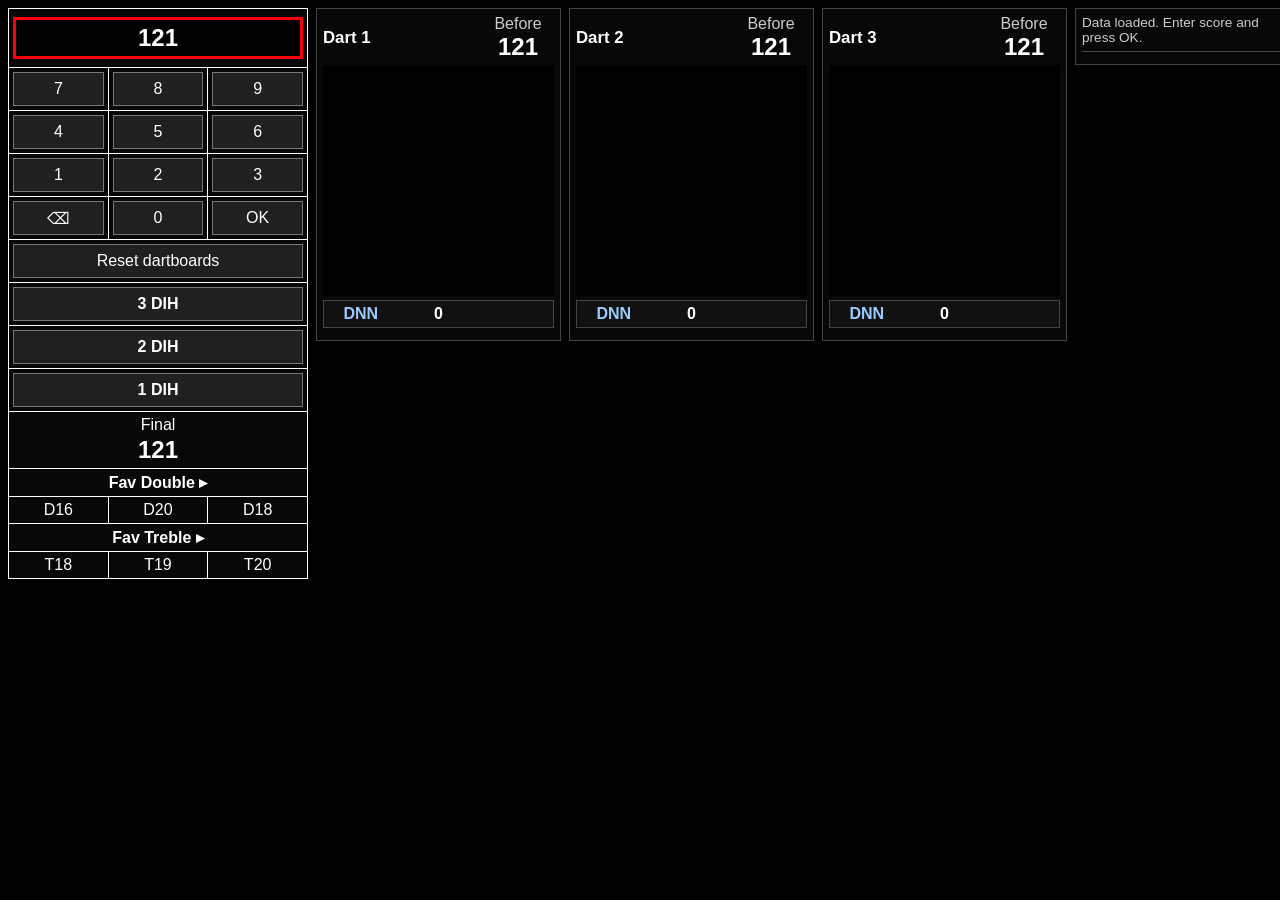
==== commit 07ee0785: "Version 1.0.3 2026-06-06 17h30 clean up #4" ====
--- a/index.html
+++ b/index.html
@@ -3,8 +3,8 @@
 	<head>
 		<meta charset = "utf-8">
 		<meta name = "viewport" content = "width=device-width, initial-scale=1.0">
-		<title>DFC 1.0.3</title>
-		<!-- Version 1.0.3 2026-06-05 17h00 -->
+		<title>DFC 1.0.4</title>
+		<!-- Version 1.0.4 2026-06-06 17h30 -->
 		<link rel = "stylesheet" type = "text/css" href = "DFC.css">
 		<script src = "appState.js" defer></script>
 		<script src = "checkoutEngine.js" defer></script>
@@ -83,7 +83,7 @@
 						</tr>
 
 						<tr>
-							<th colspan = "3">Fav Double</th>
+							<th colspan = "3" id = "favDblHeader">Fav Double</th>
 						</tr>
 
 						<tr>
@@ -92,14 +92,70 @@
 							<td id = "favD3">D18</td>
 						</tr>
 
-						<tr>
-							<th colspan = "3">Fav Treble</th>
+						<tr class = "isHidden" id = "favDblSliderRow">
+							<td colspan = "3" style = "padding: 6px;">
+								<div class = "favSliderLine" data-fav-slider-line = "DBL">
+									<span style = "font-weight: bold;" data-fav-label = "true">D20</span>
+									<button class = "favStepButton" type = "button" data-fav-delta = "-2">−</button>
+									<input type = "range" min = "0" max = "100" step = "2" value = "0" data-fav-slider = "true">
+									<button class = "favStepButton" type = "button" data-fav-delta = "2">+</button>
+									<span class = "favWeightValue" title = "Click to set weight" data-fav-value = "true">0</span>
+								</div>
+
+								<div class = "favSliderLine" data-fav-slider-line = "DBL">
+									<span style = "font-weight: bold;" data-fav-label = "true">D16</span>
+									<button class = "favStepButton" type = "button" data-fav-delta = "-2">−</button>
+									<input type = "range" min = "0" max = "100" step = "2" value = "0" data-fav-slider = "true">
+									<button class = "favStepButton" type = "button" data-fav-delta = "2">+</button>
+									<span class = "favWeightValue" title = "Click to set weight" data-fav-value = "true">0</span>
+								</div>
+
+								<div class = "favSliderLine" data-fav-slider-line = "DBL">
+									<span style = "font-weight: bold;" data-fav-label = "true">D18</span>
+									<button class = "favStepButton" type = "button" data-fav-delta = "-2">−</button>
+									<input type = "range" min = "0" max = "100" step = "2" value = "0" data-fav-slider = "true">
+									<button class = "favStepButton" type = "button" data-fav-delta = "2">+</button>
+									<span class = "favWeightValue" title = "Click to set weight" data-fav-value = "true">0</span>
+								</div>
+							</td>
+						</tr>
+
+						<tr>
+							<th colspan = "3" id = "favTrpHeader">Fav Treble</th>
 						</tr>
 
 						<tr>
 							<td id = "favT1">T20</td>
 							<td id = "favT2">T19</td>
 							<td id = "favT3">T18</td>
+						</tr>
+
+						<tr class = "isHidden" id = "favTrpSliderRow">
+							<td colspan = "3" style = "padding: 6px;">
+								<div class = "favSliderLine" data-fav-slider-line = "TRP">
+									<span style = "font-weight: bold;" data-fav-label = "true">T20</span>
+									<button class = "favStepButton" type = "button" data-fav-delta = "-2">−</button>
+									<input type = "range" min = "0" max = "100" step = "2" value = "0" data-fav-slider = "true">
+									<button class = "favStepButton" type = "button" data-fav-delta = "2">+</button>
+									<span class = "favWeightValue" title = "Click to set weight" data-fav-value = "true">0</span>
+								</div>
+
+								<div class = "favSliderLine" data-fav-slider-line = "TRP">
+									<span style = "font-weight: bold;" data-fav-label = "true">T19</span>
+									<button class = "favStepButton" type = "button" data-fav-delta = "-2">−</button>
+									<input type = "range" min = "0" max = "100" step = "2" value = "0" data-fav-slider = "true">
+									<button class = "favStepButton" type = "button" data-fav-delta = "2">+</button>
+									<span class = "favWeightValue" title = "Click to set weight" data-fav-value = "true">0</span>
+								</div>
+
+								<div class = "favSliderLine" data-fav-slider-line = "TRP">
+									<span style = "font-weight: bold;" data-fav-label = "true">T18</span>
+									<button class = "favStepButton" type = "button" data-fav-delta = "-2">−</button>
+									<input type = "range" min = "0" max = "100" step = "2" value = "0" data-fav-slider = "true">
+									<button class = "favStepButton" type = "button" data-fav-delta = "2">+</button>
+									<span class = "favWeightValue" title = "Click to set weight" data-fav-value = "true">0</span>
+								</div>
+							</td>
 						</tr>
 					</tbody>
 				</table>
--- a/DFC.css
+++ b/DFC.css
@@ -1,7 +1,7 @@
 /* 
 =============================================================================
 DFC.css
-Version 1.0.3 2026-06-05 17h00
+Version 1.0.3 2026-06-06 17h30
 ============================================================================= 
 */
 
@@ -227,4 +227,4 @@
 .dart1Selected{	fill: var(--accent-purple-1) !important;}
 .dart2Selected{	fill: var(--accent-purple-2) !important;}
 .dart3Selected{	fill: var(--accent-purple-3) !important;}
-.isHidden{	display: none !important;}
+.isHidden{	display: none !important;}
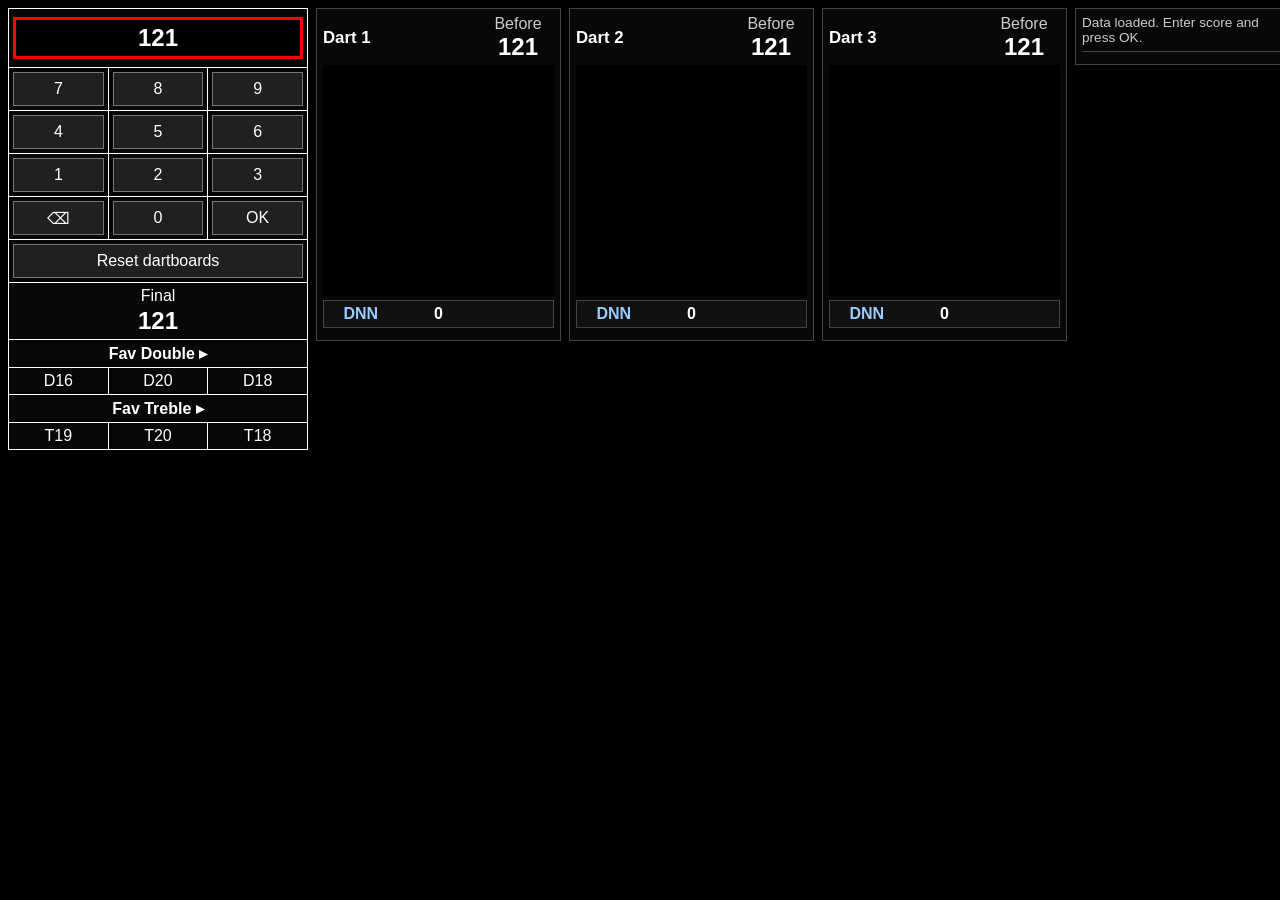
==== commit 552bb406: "Version 1.0.5 2026-06-08 16h30" ====
--- a/index.html
+++ b/index.html
@@ -3,13 +3,14 @@
 	<head>
 		<meta charset = "utf-8">
 		<meta name = "viewport" content = "width=device-width, initial-scale=1.0">
-		<title>DFC 1.0.4</title>
-		<!-- Version 1.0.4 2026-06-06 17h30 -->
+		<title>DFC 1.0.5</title>
+		<!-- Version 1.0.5 2026-06-08 16h30 -->
 		<link rel = "stylesheet" type = "text/css" href = "DFC.css">
 		<script src = "appState.js" defer></script>
 		<script src = "checkoutEngine.js" defer></script>
 		<script src = "svgDartBoard.js" defer></script>
 		<script src = "UI.js" defer></script>
+		<script src = "targetMatrix.js"></script>
 	</head>
 
 	<body id = "pageBody">
@@ -52,24 +53,6 @@
 						<tr>
 							<td colspan = "3">
 								<button class = "wideButton" type = "button" id = "btnResetBoards">Reset dartboards</button>
-							</td>
-						</tr>
-
-						<tr>
-							<td colspan = "3">
-								<button class = "wideButton dihButton" type = "button" id = "btnDih3" data-dih = "3">3 DIH</button>
-							</td>
-						</tr>
-
-						<tr>
-							<td colspan = "3">
-								<button class = "wideButton dihButton" type = "button" id = "btnDih2" data-dih = "2">2 DIH</button>
-							</td>
-						</tr>
-
-						<tr>
-							<td colspan = "3">
-								<button class = "wideButton dihButton" type = "button" id = "btnDih1" data-dih = "1">1 DIH</button>
 							</td>
 						</tr>
 
--- a/DFC.css
+++ b/DFC.css
@@ -1,7 +1,7 @@
 /* 
 =============================================================================
 DFC.css
-Version 1.0.3 2026-06-06 17h30
+Version 1.0.5 2026-06-08 16h30
 ============================================================================= 
 */
 
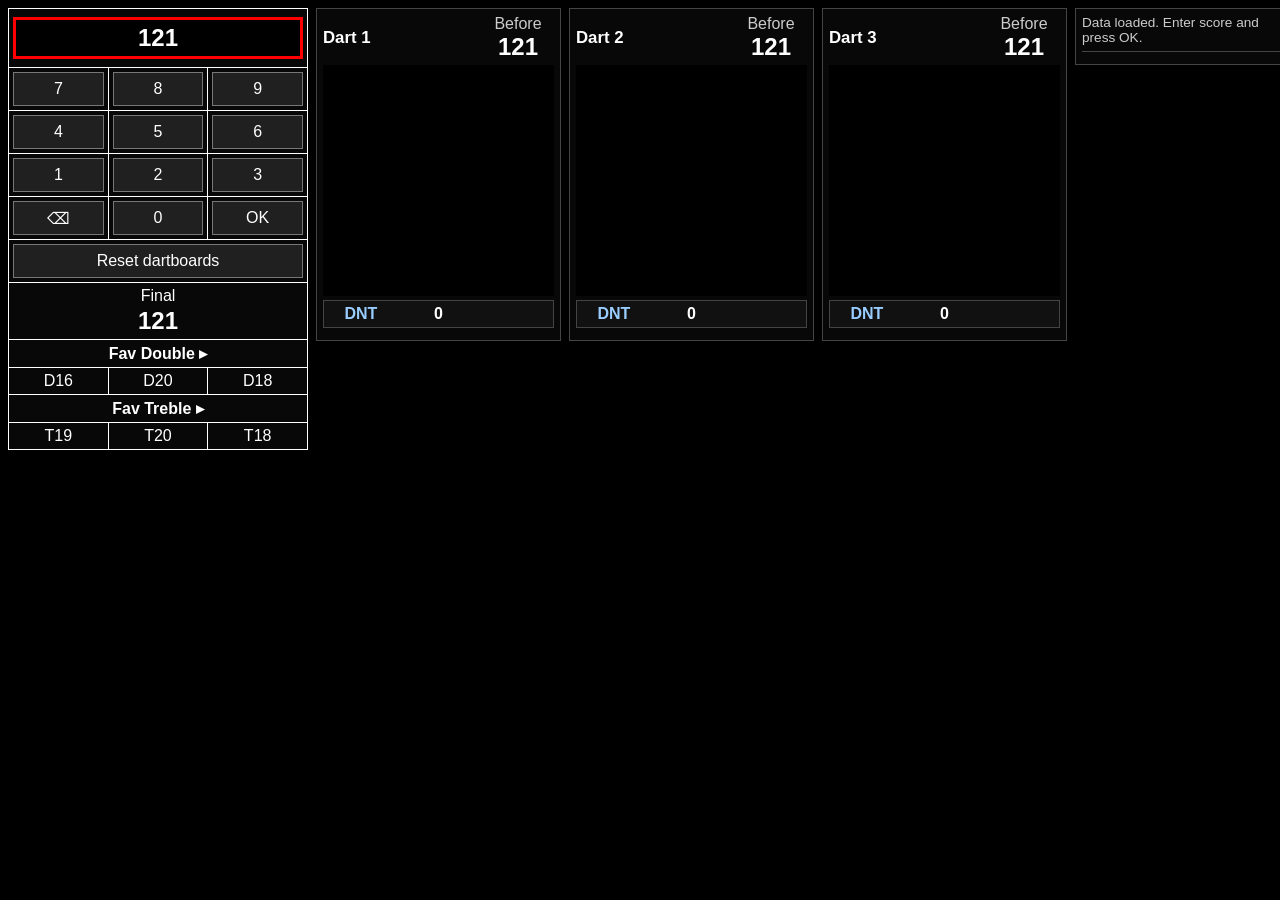
==== commit f2e8e44e: "Version 1.1.0 2026-06-25 14h00" ====
--- a/index.html
+++ b/index.html
@@ -3,14 +3,16 @@
 	<head>
 		<meta charset = "utf-8">
 		<meta name = "viewport" content = "width=device-width, initial-scale=1.0">
-		<title>DFC 1.0.5</title>
-		<!-- Version 1.0.5 2026-06-08 16h30 -->
+		<title>DFC 1.1.0</title>
+		<!-- Version 1.1.0 2026-06-25 14h00  -->
 		<link rel = "stylesheet" type = "text/css" href = "DFC.css">
+		<script src = "init.js" defer></script>
 		<script src = "appState.js" defer></script>
 		<script src = "checkoutEngine.js" defer></script>
 		<script src = "svgDartBoard.js" defer></script>
+		<script src = "targetMatrix.js" defer></script>
+		<script src = "favHandler.js" defer></script>
 		<script src = "UI.js" defer></script>
-		<script src = "targetMatrix.js"></script>
 	</head>
 
 	<body id = "pageBody">
@@ -100,6 +102,8 @@
 									<button class = "favStepButton" type = "button" data-fav-delta = "2">+</button>
 									<span class = "favWeightValue" title = "Click to set weight" data-fav-value = "true">0</span>
 								</div>
+
+								<button class = "wideButton" type = "button" id = "btnApplyFavDblValues">Apply Double Fav Values</button>
 							</td>
 						</tr>
 
@@ -138,6 +142,8 @@
 									<button class = "favStepButton" type = "button" data-fav-delta = "2">+</button>
 									<span class = "favWeightValue" title = "Click to set weight" data-fav-value = "true">0</span>
 								</div>
+
+								<button class = "wideButton" type = "button" id = "btnApplyFavTrpValues">Apply Treble Fav Values</button>
 							</td>
 						</tr>
 					</tbody>
--- a/DFC.css
+++ b/DFC.css
@@ -1,7 +1,7 @@
 /* 
 =============================================================================
 DFC.css
-Version 1.0.5 2026-06-08 16h30
+Version 1.1.0 2026-06-25 14h00
 ============================================================================= 
 */
 
@@ -21,6 +21,8 @@
 	--accent-purple-1: #6600FF;
 	--accent-purple-2: #6633FF;
 	--accent-purple-3: #6666FF;
+	--route-d1-bg: #181828;
+	--route-d2-bg: #281818;
 	--danger: #FF0000;
 }
 
@@ -196,6 +198,14 @@
 .finishTableWrapper th, .finishTableWrapper td{ padding: 3px 4px; border-color: var(--line-soft); }
 .finishTableWrapper th{ background-color: var(--panel-bg-alt); color: var(--text-main); }
 .finishTableWrapper td{ background-color: var(--page-bg); color: var(--text-main); }
+.finishTableWrapper .twoDartRouteTable th:nth-child(1),
+.finishTableWrapper .twoDartRouteTable th:nth-child(2),
+.finishTableWrapper .twoDartRouteTable td:nth-child(1),
+.finishTableWrapper .twoDartRouteTable td:nth-child(2){ background-color: var(--route-d1-bg); }
+.finishTableWrapper .twoDartRouteTable th:nth-child(3),
+.finishTableWrapper .twoDartRouteTable th:nth-child(4),
+.finishTableWrapper .twoDartRouteTable td:nth-child(3),
+.finishTableWrapper .twoDartRouteTable td:nth-child(4){ background-color: var(--route-d2-bg); }
 /* 
 =============================================================================
 Messages
